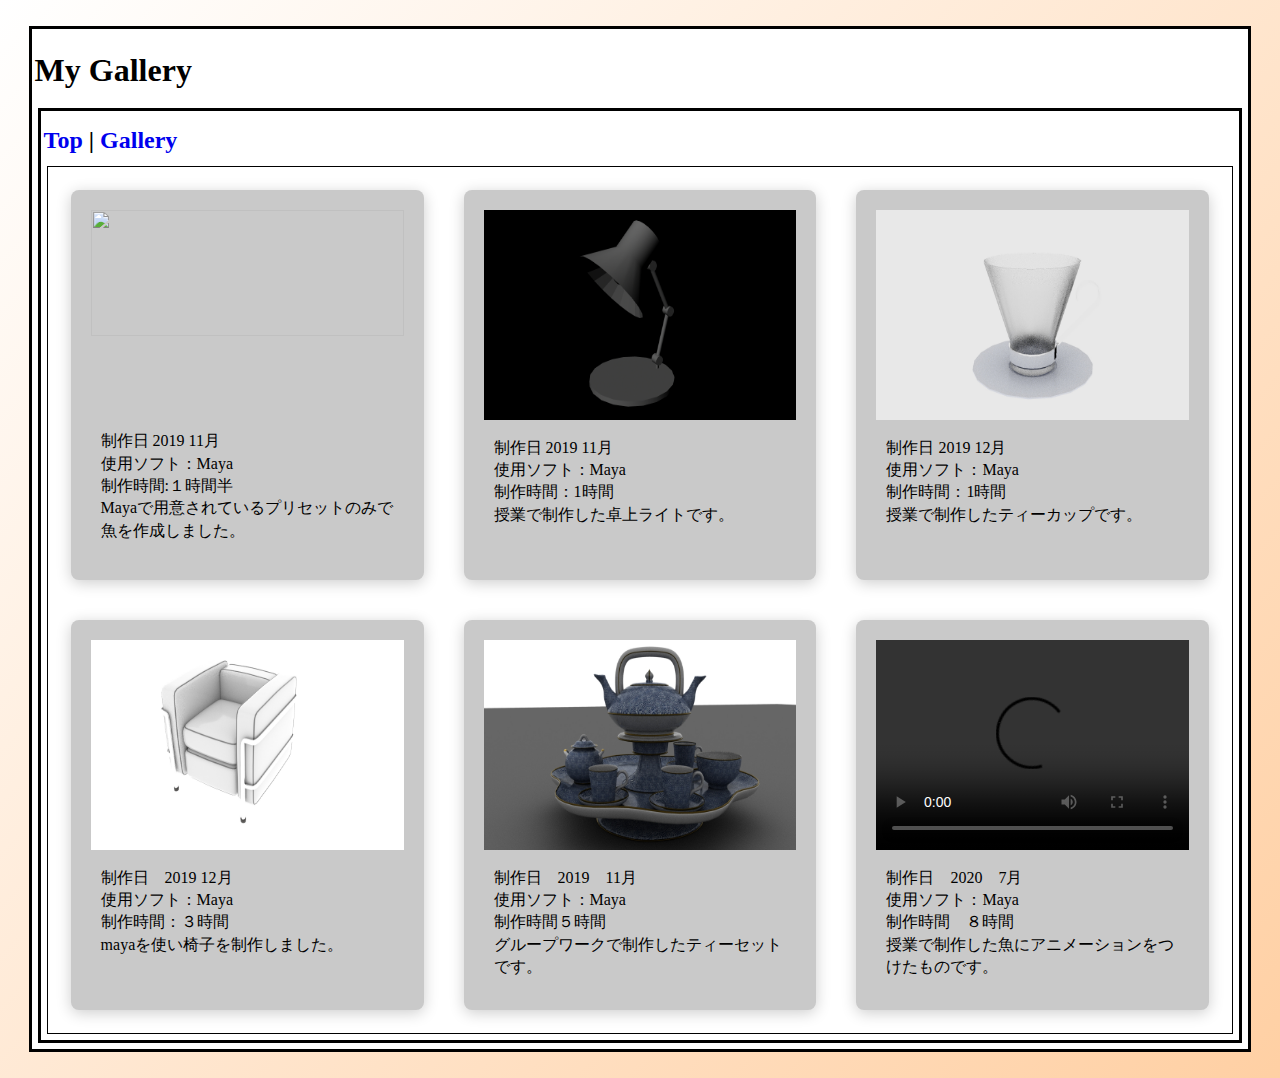
==== Gallery/index.html @ 149a6964 "b" ====
<!DOCTYPE html>
<html lang="ja">
<head>
    <meta charset="UTF-8">
    <meta name="viewport" content="width=device-width, initial-scale=1.0">
    <title>Gallery</title>
    <link rel="stylesheet" href="../Gallery/index.css">
</head>
<body>
    <div class="pb">
      <h1>My Gallery</h1>
      <div class="bt">
          <h2>
            <a href="../index.html">Top</a>
               | 
            <a href="../Gallery/index.html">Gallery</a>
          </h2>
          <div class="sc">
            <span>
              <div class="gazou1">
                <img src="https://github.com/kawakawashima/kawahide.github.io/blob/master/Gallery/Galleryimg/osakana.jpg?raw=true" alt="">
                <p>制作日 2019 11月<br>使用ソフト：Maya <br>制作時間:１時間半<br>Mayaで用意されているプリセットのみで魚を作成しました。</p>
              </div>
  
              <div class="gazou2">
                <img src="../Gallery/Galleryimg/light.jpg" alt="">
                <p>制作日 2019 11月<br>使用ソフト：Maya <br>制作時間：1時間 <br>授業で制作した卓上ライトです。</p>
              </div>
  
              <div class="gazou3">
                <img src="../Gallery/Galleryimg/cup.jpg" alt="">
                <p>制作日 2019 12月<br>使用ソフト：Maya <br>制作時間：1時間<br>授業で制作したティーカップです。</p>
              </div>
            </span>

            <span>
              <div class="gazou4">
                <img src="../Gallery/Galleryimg/isu.jpg" alt="">
                <p>制作日　2019 12月<br>使用ソフト：Maya <br>制作時間：３時間<br>mayaを使い椅子を制作しました。</p>
              </div>

              <div class="gazou5">
                <img src="../Gallery/Galleryimg/teaset.jpg" alt="">
                <p>制作日　2019　11月<br>使用ソフト：Maya <br>制作時間５時間 <br>グループワークで制作したティーセットです。</p>
              </div>
              <div class="gazou6">
                <video src="../Gallery/Galleryimg/douga.mp4" controls></video>
                <p>制作日　2020　7月<br>使用ソフト：Maya <br>制作時間　８時間 <br>授業で制作した魚にアニメーションをつけたものです。</p>

              </div>

            </span>

            
          </div>  
        </div>     
      </div>
</body>
</html>
---- Gallery/index.css ----
body{
  background-color: #969696;
  margin: 2%;
  padding: 0;
  background: linear-gradient(-45deg, #ff7979, #ffffff, #ffc085, #ffffff);
  background-size: 400% 400%;
  animation: gradient 15s ease infinite;
}

@keyframes gradient {
  0% {
      background-position: 0% 50%;
  }
  50% {
      background-position: 100% 50%;
  }
  100% {
      background-position: 0% 50%;
  }
}

.pb{
  background-color: white;
  border-style: solid;
  padding: 3px;
  margin: 3px;
  line-height: 1.0;
}

h1{
  display: block;
  margin-block-start: 0.7em;
  margin-block-end: 0.7em;
  margin-inline-start: 0px;
  margin-inline-end: 0px;
  font-weight: bold;
  font-family: cursive;
}

h2{
  font-family: fantasy;
}

h2 a{
  text-decoration: none;

}

a:hover {
  text-decoration: underline;
}

.bt{
  border-width: medium;
  border-style: solid;
  padding: 3px;
  margin: 3px;
  line-height: 0.5;
}

.sc{
  border-width: thin;
  border-style: solid;
  padding: 3px;
  margin: 3px;
  line-height: 1.4;
  display: block;
}

span{
  display: flex;
}

.gazou1{
  height: 350px;
  width: 350px;
  background-color: rgb(201, 201, 201);
  padding: 20px;
  margin: 20px;
  border-radius: 8px;
  box-shadow: 0px 3px 15px rgba(0, 0, 0, 0.2);
}

.gazou2{
  height: 350px;
  width: 350px;
  background-color: rgb(201, 201, 201);
  padding: 20px;
  margin: 20px;
  border-radius: 8px;
  box-shadow: 0px 3px 15px rgba(0, 0, 0, 0.2);
}

.gazou3{
  height: 350px;
  width: 350px;
  background-color: rgb(201, 201, 201);
  padding: 20px;
  margin: 20px;
  border-radius: 8px;
  box-shadow: 0px 3px 15px rgba(0, 0, 0, 0.2);
}

.gazou4{
  height: 350px;
  width: 350px;
  background-color: rgb(201, 201, 201);
  padding: 20px;
  margin: 20px;
  border-radius: 8px;
  box-shadow: 0px 3px 15px rgba(0, 0, 0, 0.2);
}

.gazou5{
  height: 350px;
  width: 350px;
  background-color: rgb(201, 201, 201);
  padding: 20px;
  margin: 20px;
  border-radius: 8px;
  box-shadow: 0px 3px 15px rgba(0, 0, 0, 0.2);
}

.gazou6{
  height: 350px;
  width: 350px;
  background-color: rgb(201, 201, 201);
  padding: 20px;
  margin: 20px;
  border-radius: 8px;
  box-shadow: 0px 3px 15px rgba(0, 0, 0, 0.2);
}

img{
  width: 100%;
  height: 60%;
}

video{
  width: 100%;
  height: 60%;
}

p{
  margin: 10px;
}
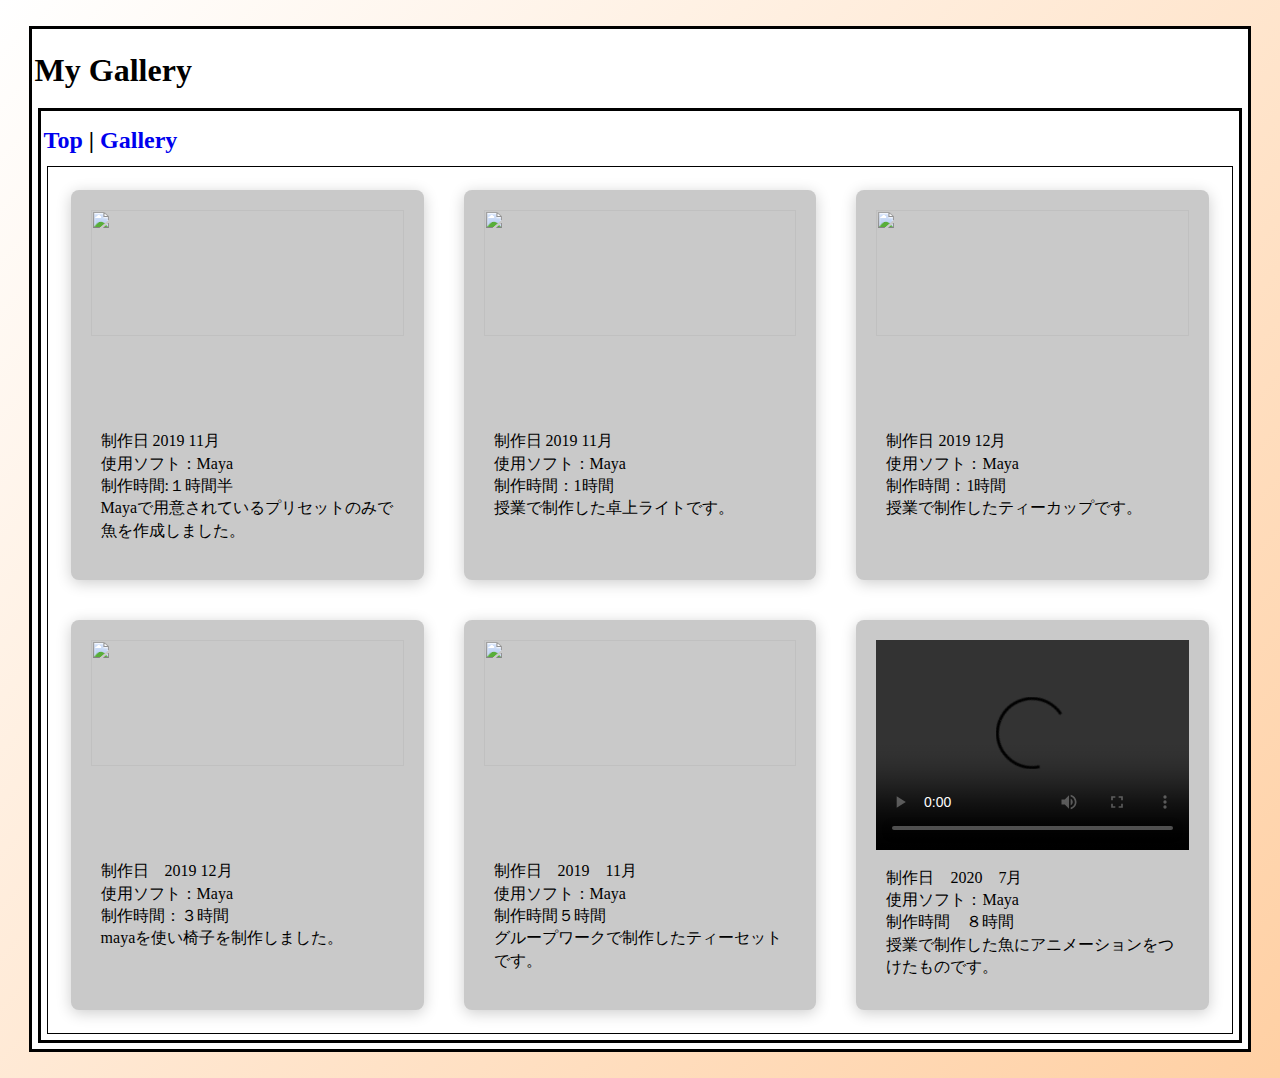
==== commit 7fda530a: "a" ====
--- a/Gallery/index.html
+++ b/Gallery/index.html
@@ -4,16 +4,16 @@
     <meta charset="UTF-8">
     <meta name="viewport" content="width=device-width, initial-scale=1.0">
     <title>Gallery</title>
-    <link rel="stylesheet" href="../Gallery/index.css">
+    <link rel="stylesheet" href="index.css">
 </head>
 <body>
     <div class="pb">
       <h1>My Gallery</h1>
       <div class="bt">
           <h2>
-            <a href="../index.html">Top</a>
+            <a href="https://kawakawashima.github.io/kawahide.github.io/">Top</a>
                | 
-            <a href="../Gallery/index.html">Gallery</a>
+            <a href="index.html">Gallery</a>
           </h2>
           <div class="sc">
             <span>
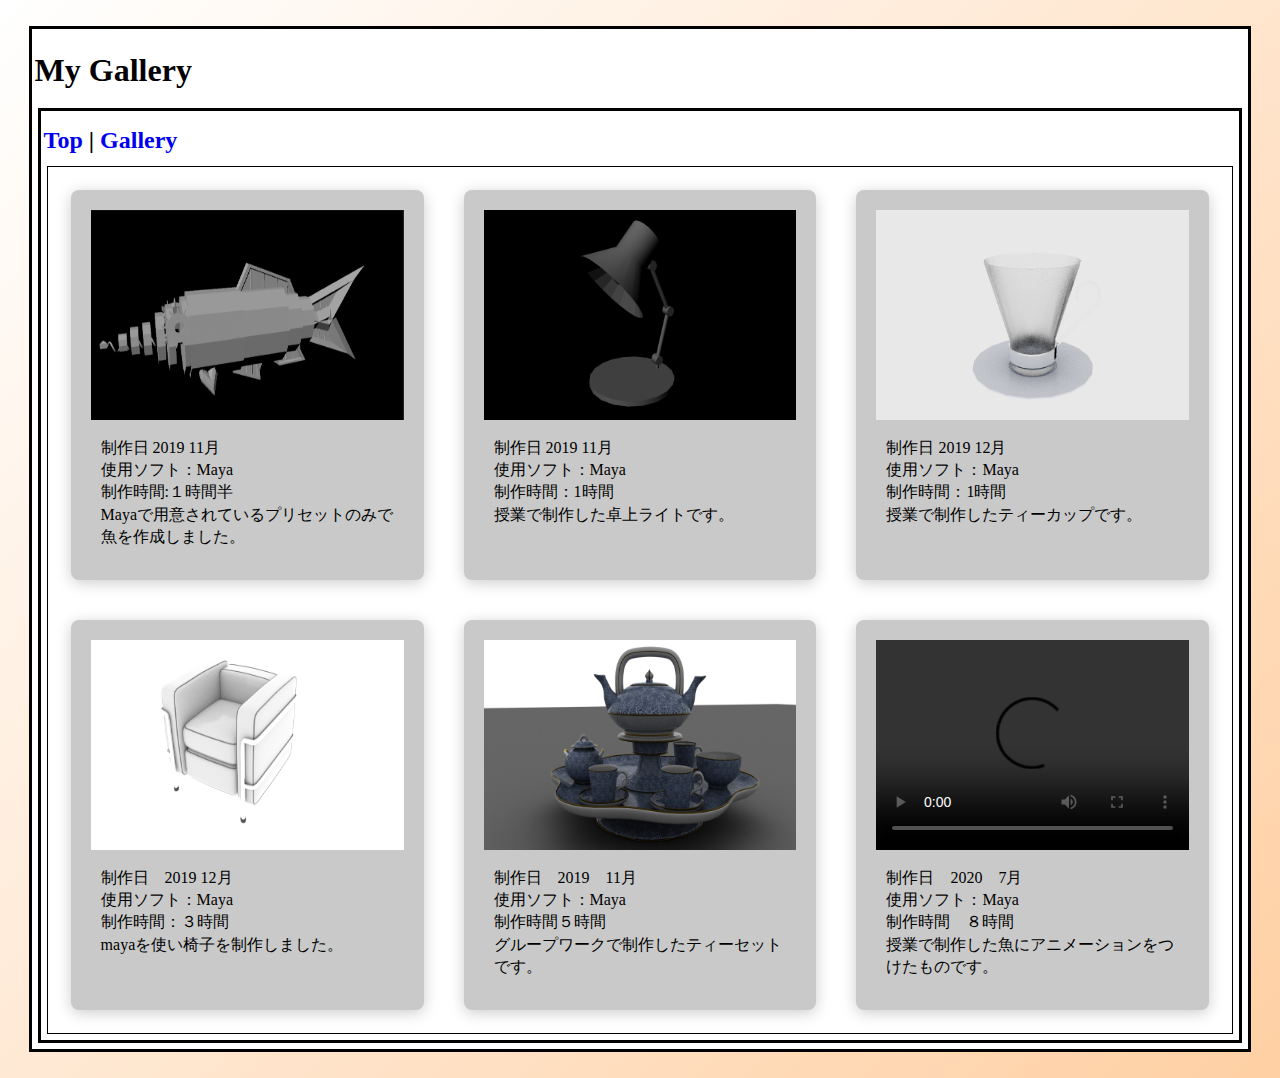
==== commit 09f1376b: "a" ====
--- a/Gallery/index.html
+++ b/Gallery/index.html
@@ -18,33 +18,33 @@
           <div class="sc">
             <span>
               <div class="gazou1">
-                <img src="https://github.com/kawakawashima/kawahide.github.io/blob/master/Gallery/Galleryimg/osakana.jpg?raw=true" alt="">
+                <img src="../Gallery/osakana.jpg" alt="">
                 <p>制作日 2019 11月<br>使用ソフト：Maya <br>制作時間:１時間半<br>Mayaで用意されているプリセットのみで魚を作成しました。</p>
               </div>
   
               <div class="gazou2">
-                <img src="../Gallery/Galleryimg/light.jpg" alt="">
+                <img src="../Gallery/light.jpg" alt="">
                 <p>制作日 2019 11月<br>使用ソフト：Maya <br>制作時間：1時間 <br>授業で制作した卓上ライトです。</p>
               </div>
   
               <div class="gazou3">
-                <img src="../Gallery/Galleryimg/cup.jpg" alt="">
+                <img src="../Gallery/cup.jpg" alt="">
                 <p>制作日 2019 12月<br>使用ソフト：Maya <br>制作時間：1時間<br>授業で制作したティーカップです。</p>
               </div>
             </span>
 
             <span>
               <div class="gazou4">
-                <img src="../Gallery/Galleryimg/isu.jpg" alt="">
+                <img src="../Gallery/isu.jpg" alt="">
                 <p>制作日　2019 12月<br>使用ソフト：Maya <br>制作時間：３時間<br>mayaを使い椅子を制作しました。</p>
               </div>
 
               <div class="gazou5">
-                <img src="../Gallery/Galleryimg/teaset.jpg" alt="">
+                <img src="../Gallery/teaset.jpg" alt="">
                 <p>制作日　2019　11月<br>使用ソフト：Maya <br>制作時間５時間 <br>グループワークで制作したティーセットです。</p>
               </div>
               <div class="gazou6">
-                <video src="../Gallery/Galleryimg/douga.mp4" controls></video>
+                <video src="../Gallery/douga.mp4" controls></video>
                 <p>制作日　2020　7月<br>使用ソフト：Maya <br>制作時間　８時間 <br>授業で制作した魚にアニメーションをつけたものです。</p>
 
               </div>
